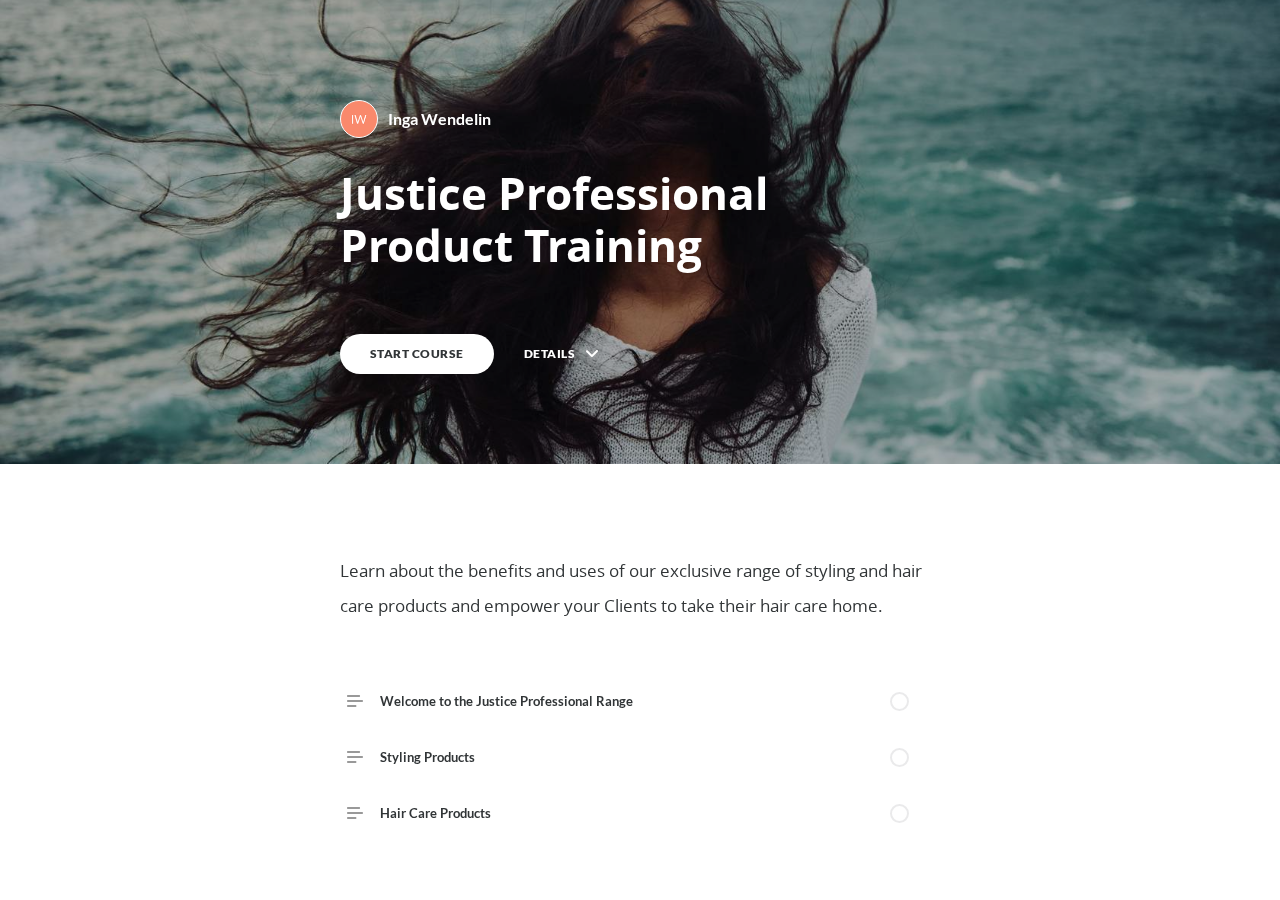
==== JustCuts/index.html @ 08be83bd "Index" ====
<!DOCTYPE html>
<html lang="en" class="">
  <head>
    <meta http-equiv="X-UA-Compatible" content="IE=edge,chrome=1">
    <meta name="viewport" content="width=device-width, initial-scale=1, maximum-scale=1">
    <meta charset="utf-8">

    <title>Justice Professional Product Training</title>

    <link type="text/css" rel="stylesheet" href="lib/icomoon.css">
    <link type="text/css" rel="stylesheet" href="lib/main.bundle.css">
    <script type="text/javascript" src="lib/player-0.0.11.min.js"></script>
    <script type="text/javascript" src="lib/lzwcompress.js"></script>

    <!-- Resize Hack -->
    <script type="text/javascript">
      window.resizeTo(screen.width, screen.height);
    </script>

  

    <!--[if lt IE 9]>
    <script src="//html5shiv.googlecode.com/svn/trunk/html5.js"></script>
    <![endif]-->
  </head>
  <body>
    <style>
      .brand--head, .brand--head *   { font-family: 'Open Sans' !important; }
      .brand--body, .brand--body *   { font-family: 'Open Sans' !important; }
      .brand--lhead, .brand--lhead * { font-family: 'Open Sans' !important; }
      .brand--lbody, .brand--lbody * { font-family: 'Open Sans' !important; }
      .brand--ui, .brand--ui *       { font-family: 'Lato' !important; }

      .brand--beforeHead:before { font-family: 'Open Sans' !important; }
      .brand--afterHead:after { font-family: 'Open Sans' !important; }

      .brand--background        { background-color: #285F9F !important; }
      .brand--background-all *  { background-color: #285F9F !important; }
      .brand--border            { border-color: #285F9F !important; }
      .brand--color             { color: #285F9F !important; }
      .brand--color-all *       { color: #285F9F !important; }
      .brand--shadow            { box-shadow: 0 0 0 0.2rem #285F9F !important; }
      .brand--shadow-all *      { box-shadow: 0 0 0 0.2rem #285F9F !important; }
      .brand--fill              { fill: #285F9F !important; }
      .brand--stroke            { stroke: #285F9F !important; }

      .brand--beforeBackground:before { background-color: #285F9F !important; }
      .brand--beforeBorder:before     { border-color: #285F9F !important; }
      .brand--beforeColor:before      { color: #285F9F !important; }

      .brand--afterBackground:after { background-color: #285F9F !important; }
      .brand--afterBorder:after     { border-color: #285F9F !important; }
      .brand--afterColor:after      { color: #285F9F !important; }

      /* should be applied to containers where links
         need to appear in brand color */
      .brand--linkColor a { color: #285F9F !important; }

      /* should be applied to containers where links
         need to change to brand color on hover */
      .brand--linkColorHover a:hover { color: #285F9F !important; }

      /* should be applied to any single element that
         needs to change color on hover */
      .brand--hoverColor:hover { color: #285F9F !important; }

      /* TODO: probably need a way to create a 5-10% darker/lighter color */
      .brand--linkColor a:hover,
      .button.brand--background:hover { opacity: .65 !important; }

      @media (min-width: 47.9375em) { /* 768px */
        .brand--min768--background { background-color: #285F9F !important; }
        .brand--min768--border     { border-color: #285F9F !important; }
        .brand--min768--color      { color: #285F9F !important; }
      }

      @media (max-width: 47.9375em) { /* 768px */
        .brand--max768--background { background-color: #285F9F !important; }
        .brand--max768--border     { border-color: #285F9F !important; }
        .brand--max768--color      { color: #285F9F !important; }
      }
    </style>
    <div id="app"></div>
    <script type="text/javascript">
  (function(root) {
    window.labelSet = {"id":"tsmz0fbjUqT5RhN3d93niXiq","author":"aid|4abbd577-156d-42cc-86a0-2d366d228cbe","name":"English","defaultId":1,"defaultSet":true,"labels":{"result":"result","search":"search","results":"results","quizNext":"NEXT","tabGroup":"Tab","codeGroup":"Code","noResults":"No results for","noteGroup":"Note","quizScore":"Your score","quizStart":"START QUIZ","courseExit":"EXIT COURSE","courseHome":"Home","lessonName":"Lesson","quizSubmit":"SUBMIT","quoteGroup":"Quote","salutation":"👋 Bye!","buttonGroup":"Button","courseStart":"START COURSE","embedViewOn":"VIEW ON","exitMessage":"You may now leave this page.","quizCorrect":"Correct","quizPassing":"PASSING","quizResults":"Quiz Results","courseResume":"RESUME COURSE","processStart":"START","processSwipe":"Swipe to continue","quizContinue":"Continue","quizLandmark":"Quiz","quizQuestion":"Question","courseDetails":"DETAILS","embedReadMore":"Read more","feedbackGroup":"Feedback","quizIncorrect":"Incorrect","quizTakeAgain":"TAKE AGAIN","sortingReplay":"REPLAY","accordionGroup":"Accordion","embedLinkGroup":"Embedded web content","lessonComplete":"COMPLETE","statementGroup":"Statement","storylineGroup":"Storyline","attachmentGroup":"File Attachment","embedPhotoGroup":"Embedded photo","embedVideoGroup":"Embedded video","playButtonLabel":"Play","processComplete":"Complete","processLandmark":"Process","processNextStep":"NEXT STEP","processStepName":"Step","seekSliderLabel":"Seek","sortingLandmark":"Sorting Activity","audioPlayerGroup":"Audio player. You can use the space bar to toggle playback and arrow keys to scrub.","buttonStackGroup":"Button stack","embedPlayerGroup":"Embedded media player","lessonRestricted":"Lessons must be completed in order","pauseButtonLabel":"Pause","scenarioComplete":"Scenario Complete!","scenarioContinue":"CONTINUE","scenarioTryAgain":"TRY AGAIN","textOnImageGroup":"Text on image","timelineLandmark":"Timeline","urlEmbedLandmark":"URL/Embed","videoPlayerGroup":"Video player. You can use the space bar to toggle playback and arrow keys to scrub.","blocksClickToFlip":"Click to flip","blocksPreposition":"of","bulletedListGroup":"Bulleted list","checkboxListGroup":"Checkbox list","imageAndTextGroup":"Image and text","imageGalleryGroup":"Image gallery","lessonPreposition":"of","numberedListGroup":"Numbered list","processLessonName":"Lesson","processStartAgain":"START AGAIN","scenarioStartOver":"START OVER","courseSkipToLesson":"SKIP TO LESSON","flashcardBackLabel":"Flashcard back","flashcardGridGroup":"Flashcard grid","nextFlashCardLabel":"Next flashcard","flashcardFrontLabel":"Flashcard front","flashcardStackGroup":"Flashcard stack","knowledgeCheckGroup":"Knowledge check","sortingCardsCorrect":"Cards Correct","hamburgerButtonLabel":"Course Overview Sidebar","lessonHeaderLandmark":"Lesson Header","numberedDividerGroup":"Numbered divider","lessonContentLandmark":"Lesson Content","lessonSidebarLandmark":"Lesson Sidebar","quizAnswerPlaceholder":"Type your answer here","labeledGraphicLandmark":"Labeled Graphic","previousFlashCardLabel":"Previous flashcard","processStepPreposition":"of","overviewPageTitleSuffix":"Overview","quizAcceptableResponses":"Acceptable responses","quizRequirePassingScore":"Must pass quiz before continuing","timelineCardGroupPrefix":"Timeline Card","labeledGraphicBubbleLabel":"Labeled graphic bubble","labeledGraphicMarkerLabel":"Labeled graphic marker","labeledGraphicNextMarkerLabel":"Next marker","labeledGraphicPreviousMarkerLabel":"Previous marker"},"deleted":false,"createdAt":"2020-08-07T05:19:15.587Z","updatedAt":"2021-06-02T06:34:36.701Z","iso639Code":"en","transferredAt":null};
    window.courseData = "[base64]/[base64]/[base64]/[base64]/[base64]/[base64]/[base64]/[base64]/[base64]/[base64]/[base64]";
    window.partnerContent = {};

    function isExport() {
      return true;
    }

    function resolvePath(path) {
      return ('assets/').concat(path);
    }

    function resolveFontPath(font) {
      return ('lib/fonts/').concat(font.key.split('/').reverse()[0]);
    }

    root.Runtime = {
      isExport: isExport,
      resolvePath: resolvePath,
      resolveFontPath: resolveFontPath
    };
  }(window));
</script>


    
      <script src="lib/main.bundle.js"></script>
    
  </body>
</html>
---- JustCuts/lib/icomoon.css ----
@font-face {
	font-family: 'icomoon';
	src:  url('fonts/icomoon.ttf') format('truetype'),
				url('fonts/icomoon.woff') format('woff');
	font-weight: normal;
	font-style: normal;
}

[class^="icon-"], [class*=" icon-"] {
	/* use !important to prevent issues with browser extensions that change fonts */
	font-family: 'icomoon' !important;
	speak: none;
	font-style: normal;
	font-weight: normal;
	font-variant: normal;
	text-transform: none;
	line-height: 1;

	/* Better Font Rendering =========== */
	-webkit-font-smoothing: antialiased;
	-moz-osx-font-smoothing: grayscale;
}

.icon-edit-author-name:before {
	content: "\e976";
}
.icon-lock:before {
	content: "\e977";
}
.icon-checkmark-valid:before {
	content: "\e95d";
}
.icon-close-media-panel:before {
	content: "\e95e";
}
.icon-trash4:before {
	content: "\e95f";
}
.icon-x-invalid-url:before {
	content: "\e960";
}
.icon-attach2:before {
	content: "\e961";
}
.icon-bold:before {
	content: "\e962";
}
.icon-fontcolor:before {
	content: "\e963";
}
.icon-fontsize:before {
	content: "\e964";
}
.icon-italic:before {
	content: "\e965";
}
.icon-link:before {
	content: "\e966";
}
.icon-orderedlist:before {
	content: "\e967";
}
.icon-quote:before {
	content: "\e968";
}
.icon-unorderedlist:before {
	content: "\e969";
}
.icon-feedback:before {
	content: "\e910";
}
.icon-review:before {
	content: "\e911";
}
.icon-customizable:before {
	content: "\e908";
}
.icon-design:before {
	content: "\e909";
}
.icon-interactions:before {
	content: "\e90a";
}
.icon-questions:before {
	content: "\e90b";
}
.icon-scenarios2:before {
	content: "\e90c";
}
.icon-slides:before {
	content: "\e90d";
}
.icon-desktop:before {
	content: "\e902";
}
.icon-expressions:before {
	content: "\e903";
}
.icon-poses:before {
	content: "\e904";
}
.icon-retina:before {
	content: "\e905";
}
.icon-scenarios:before {
	content: "\e906";
}
.icon-transparency:before {
	content: "\e907";
}
.icon-Master-01:before {
	content: "\e934";
}
.icon-Master-02:before {
	content: "\e93a";
}
.icon-Master-03:before {
	content: "\e939";
}
.icon-Master-04:before {
	content: "\e936";
}
.icon-Master-05:before {
	content: "\e93b";
}
.icon-Master-06:before {
	content: "\e935";
}
.icon-Master-07:before {
	content: "\e937";
}
.icon-Master-08:before {
	content: "\e938";
}
.icon-Master-09:before {
	content: "\e922";
}
.icon-Master-10:before {
	content: "\e926";
}
.icon-Master-11:before {
	content: "\e924";
}
.icon-Master-12:before {
	content: "\e928";
}
.icon-Master-13:before {
	content: "\e923";
}
.icon-Master-14:before {
	content: "\e925";
}
.icon-Master-15:before {
	content: "\e929";
}
.icon-Master-16:before {
	content: "\e927";
}
.icon-Master-17:before {
	content: "\e92b";
}
.icon-Master-18:before {
	content: "\e92c";
}
.icon-Master-19:before {
	content: "\e92d";
}
.icon-Master-20:before {
	content: "\e92e";
}
.icon-Master-21:before {
	content: "\e92f";
}
.icon-Master-22:before {
	content: "\e930";
}
.icon-Master-23:before {
	content: "\e931";
}
.icon-Master-24:before {
	content: "\e932";
}
.icon-Master-25:before {
	content: "\e933";
}
.icon-Master-26:before {
	content: "\e92a";
}
.icon-check-circle:before {
	content: "\e803";
}
.icon-trash:before {
	content: "\e804";
}
.icon-rotation:before {
	content: "\e91a";
}
.icon-vector:before {
	content: "\e91b";
}
.icon-mute:before {
	content: "\e90e";
}
.icon-volume:before {
	content: "\e90f";
}
.icon-logo:before {
	content: "\e805";
}
.icon-share:before {
	content: "\e801";
}
.icon-sorting:before {
	content: "\e91c";
}
.icon-more:before {
	content: "\e91d";
}
.icon-copy:before {
	content: "\e951";
}
.icon-clock:before {
	content: "\e915";
}
.icon-quotes-left:before {
	content: "\e918";
}
.icon-list-numbered:before {
	content: "\e916";
}
.icon-list2:before {
	content: "\e917";
}
.icon-plus:before {
	content: "\e60a";
}
.icon-info:before {
	content: "\e974";
}
.icon-cross:before {
	content: "\e913";
}
.icon-checkmark:before {
	content: "\e975";
}
.icon-arrow-up2:before {
	content: "\e959";
}
.icon-arrow-down2:before {
	content: "\e95a";
}
.icon-sort-alpha-asc:before {
	content: "\e912";
}
.icon-rtf:before {
	content: "\e94b";
}
.icon-doc:before {
	content: "\e94a";
}
.icon-pdf:before {
	content: "\e94c";
}
.icon-ppt:before {
	content: "\e94d";
}
.icon-file:before {
	content: "\e94e";
}
.icon-xls:before {
	content: "\e94f";
}
.icon-zip:before {
	content: "\e950";
}
.icon-file-alt:before {
	content: "\e944";
}
.icon-doc-alt:before {
	content: "\e943";
}
.icon-pdf-alt:before {
	content: "\e945";
}
.icon-ppt-alt:before {
	content: "\e946";
}
.icon-rtf-alt:before {
	content: "\e947";
}
.icon-xls-alt:before {
	content: "\e948";
}
.icon-zip-alt:before {
	content: "\e949";
}
.icon-attach:before {
	content: "\e942";
}
.icon-reload:before {
	content: "\e941";
}
.icon-trash2:before {
	content: "\e60d";
}
.icon-arrow-left:before {
	content: "\e608";
}
.icon-arrow-right:before {
	content: "\e609";
}
.icon-check-alt:before {
	content: "\e606";
}
.icon-password-view:before {
	content: "\e972";
}
.icon-password-hide:before {
	content: "\e973";
}
.icon-view-grid:before {
	content: "\e96c";
}
.icon-grid-view:before {
	content: "\e96c";
}
.icon-view-list:before {
	content: "\e96d";
}
.icon-list-view:before {
	content: "\e96d";
}
.icon-blocks:before {
	content: "\e95b";
}
.icon-list3:before {
	content: "\e95c";
}
.icon-export:before {
	content: "\e958";
}
.icon-screencast:before {
	content: "\e957";
}
.icon-cursor:before {
	content: "\e956";
}
.icon-documents:before {
	content: "\e952";
}
.icon-duplicate:before {
	content: "\e952";
}
.icon-trash3:before {
	content: "\e953";
}
.icon-Article:before {
	content: "\e93c";
}
.icon-Interaction:before {
	content: "\e93d";
}
.icon-Quiz:before {
	content: "\e93e";
}
.icon-Video:before {
	content: "\e93f";
}
.icon-trashcan:before {
	content: "\e921";
}
.icon-marker_style:before {
	content: "\e920";
}
.icon-photo:before {
	content: "\e91f";
}
.icon-microphone:before {
	content: "\e91e";
}
.icon-plus2:before {
	content: "\e800";
}
.icon-processing:before {
	content: "\e607";
}
.icon-menu:before {
	content: "\e602";
}
.icon-headset:before {
	content: "\e603";
}
.icon-list:before {
	content: "\e604";
}
.icon-video:before {
	content: "\e605";
}
.icon-mail:before {
	content: "\e954";
}
.icon-remove:before {
	content: "\e955";
}
.icon-up-level-2:before {
	content: "\e96e";
}
.icon-up-level-list-2:before {
	content: "\e96f";
}
.icon-plus-circle:before {
	content: "\e802";
}
.icon-up-level:before {
	content: "\e970";
}
.icon-up-level-list:before {
	content: "\e971";
}
.icon-eye:before {
	content: "\e96b";
}
.icon-tick:before {
	content: "\e900";
}
.icon-check:before {
	content: "\e901";
}
.icon-link-alt:before {
	content: "\e919";
}
.icon-chevron-down:before {
	content: "\e60b";
}
.icon-chevron-up:before {
	content: "\e60c";
}
.icon-chevron-left:before {
	content: "\e600";
}
.icon-chevron:before {
	content: "\e601";
}
.icon-chevron-right:before {
	content: "\e601";
}
.icon-close-small:before {
	content: "\e940";
}
.icon-pie-chart:before {
	content: "\e914";
}
.icon-alert:before {
	content: "\e96a";
}
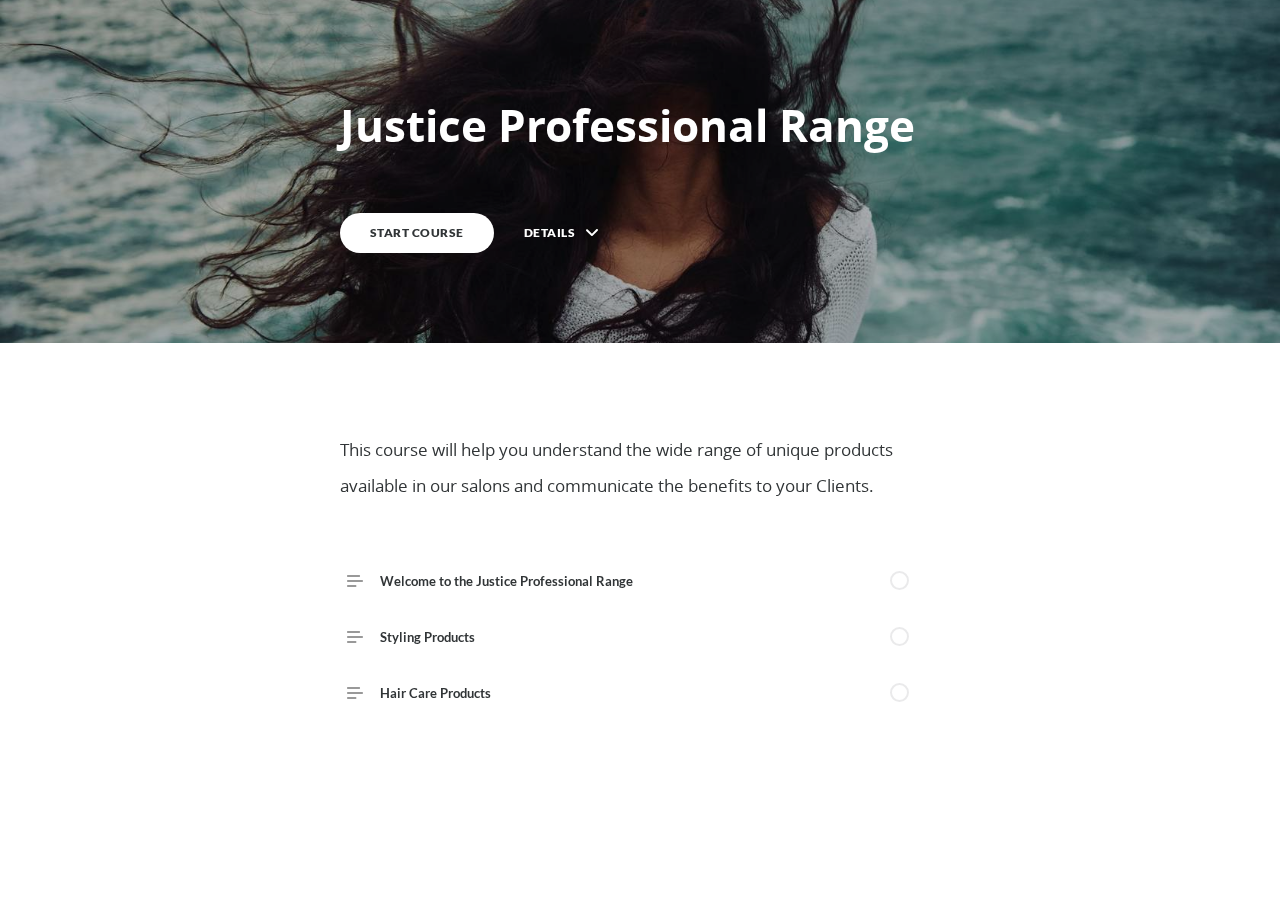
==== commit cd358864: "Commit" ====
--- a/JustCuts/index.html
+++ b/JustCuts/index.html
@@ -5,7 +5,7 @@
     <meta name="viewport" content="width=device-width, initial-scale=1, maximum-scale=1">
     <meta charset="utf-8">
 
-    <title>Justice Professional Product Training</title>
+    <title>Justice Professional Range </title>
 
     <link type="text/css" rel="stylesheet" href="lib/icomoon.css">
     <link type="text/css" rel="stylesheet" href="lib/main.bundle.css">
@@ -84,7 +84,7 @@
     <script type="text/javascript">
   (function(root) {
     window.labelSet = {"id":"tsmz0fbjUqT5RhN3d93niXiq","author":"aid|4abbd577-156d-42cc-86a0-2d366d228cbe","name":"English","defaultId":1,"defaultSet":true,"labels":{"result":"result","search":"search","results":"results","quizNext":"NEXT","tabGroup":"Tab","codeGroup":"Code","noResults":"No results for","noteGroup":"Note","quizScore":"Your score","quizStart":"START QUIZ","courseExit":"EXIT COURSE","courseHome":"Home","lessonName":"Lesson","quizSubmit":"SUBMIT","quoteGroup":"Quote","salutation":"👋 Bye!","buttonGroup":"Button","courseStart":"START COURSE","embedViewOn":"VIEW ON","exitMessage":"You may now leave this page.","quizCorrect":"Correct","quizPassing":"PASSING","quizResults":"Quiz Results","courseResume":"RESUME COURSE","processStart":"START","processSwipe":"Swipe to continue","quizContinue":"Continue","quizLandmark":"Quiz","quizQuestion":"Question","courseDetails":"DETAILS","embedReadMore":"Read more","feedbackGroup":"Feedback","quizIncorrect":"Incorrect","quizTakeAgain":"TAKE AGAIN","sortingReplay":"REPLAY","accordionGroup":"Accordion","embedLinkGroup":"Embedded web content","lessonComplete":"COMPLETE","statementGroup":"Statement","storylineGroup":"Storyline","attachmentGroup":"File Attachment","embedPhotoGroup":"Embedded photo","embedVideoGroup":"Embedded video","playButtonLabel":"Play","processComplete":"Complete","processLandmark":"Process","processNextStep":"NEXT STEP","processStepName":"Step","seekSliderLabel":"Seek","sortingLandmark":"Sorting Activity","audioPlayerGroup":"Audio player. You can use the space bar to toggle playback and arrow keys to scrub.","buttonStackGroup":"Button stack","embedPlayerGroup":"Embedded media player","lessonRestricted":"Lessons must be completed in order","pauseButtonLabel":"Pause","scenarioComplete":"Scenario Complete!","scenarioContinue":"CONTINUE","scenarioTryAgain":"TRY AGAIN","textOnImageGroup":"Text on image","timelineLandmark":"Timeline","urlEmbedLandmark":"URL/Embed","videoPlayerGroup":"Video player. You can use the space bar to toggle playback and arrow keys to scrub.","blocksClickToFlip":"Click to flip","blocksPreposition":"of","bulletedListGroup":"Bulleted list","checkboxListGroup":"Checkbox list","imageAndTextGroup":"Image and text","imageGalleryGroup":"Image gallery","lessonPreposition":"of","numberedListGroup":"Numbered list","processLessonName":"Lesson","processStartAgain":"START AGAIN","scenarioStartOver":"START OVER","courseSkipToLesson":"SKIP TO LESSON","flashcardBackLabel":"Flashcard back","flashcardGridGroup":"Flashcard grid","nextFlashCardLabel":"Next flashcard","flashcardFrontLabel":"Flashcard front","flashcardStackGroup":"Flashcard stack","knowledgeCheckGroup":"Knowledge check","sortingCardsCorrect":"Cards Correct","hamburgerButtonLabel":"Course Overview Sidebar","lessonHeaderLandmark":"Lesson Header","numberedDividerGroup":"Numbered divider","lessonContentLandmark":"Lesson Content","lessonSidebarLandmark":"Lesson Sidebar","quizAnswerPlaceholder":"Type your answer here","labeledGraphicLandmark":"Labeled Graphic","previousFlashCardLabel":"Previous flashcard","processStepPreposition":"of","overviewPageTitleSuffix":"Overview","quizAcceptableResponses":"Acceptable responses","quizRequirePassingScore":"Must pass quiz before continuing","timelineCardGroupPrefix":"Timeline Card","labeledGraphicBubbleLabel":"Labeled graphic bubble","labeledGraphicMarkerLabel":"Labeled graphic marker","labeledGraphicNextMarkerLabel":"Next marker","labeledGraphicPreviousMarkerLabel":"Previous marker"},"deleted":false,"createdAt":"2020-08-07T05:19:15.587Z","updatedAt":"2021-06-02T06:34:36.701Z","iso639Code":"en","transferredAt":null};
-    window.courseData = "[base64]/[base64]/[base64]/[base64]/[base64]/[base64]/[base64]/[base64]/[base64]/[base64]/[base64]";
+    window.courseData = "[base64]/[base64]/[base64]/[base64]/[base64]/[base64]";
     window.partnerContent = {};
 
     function isExport() {
